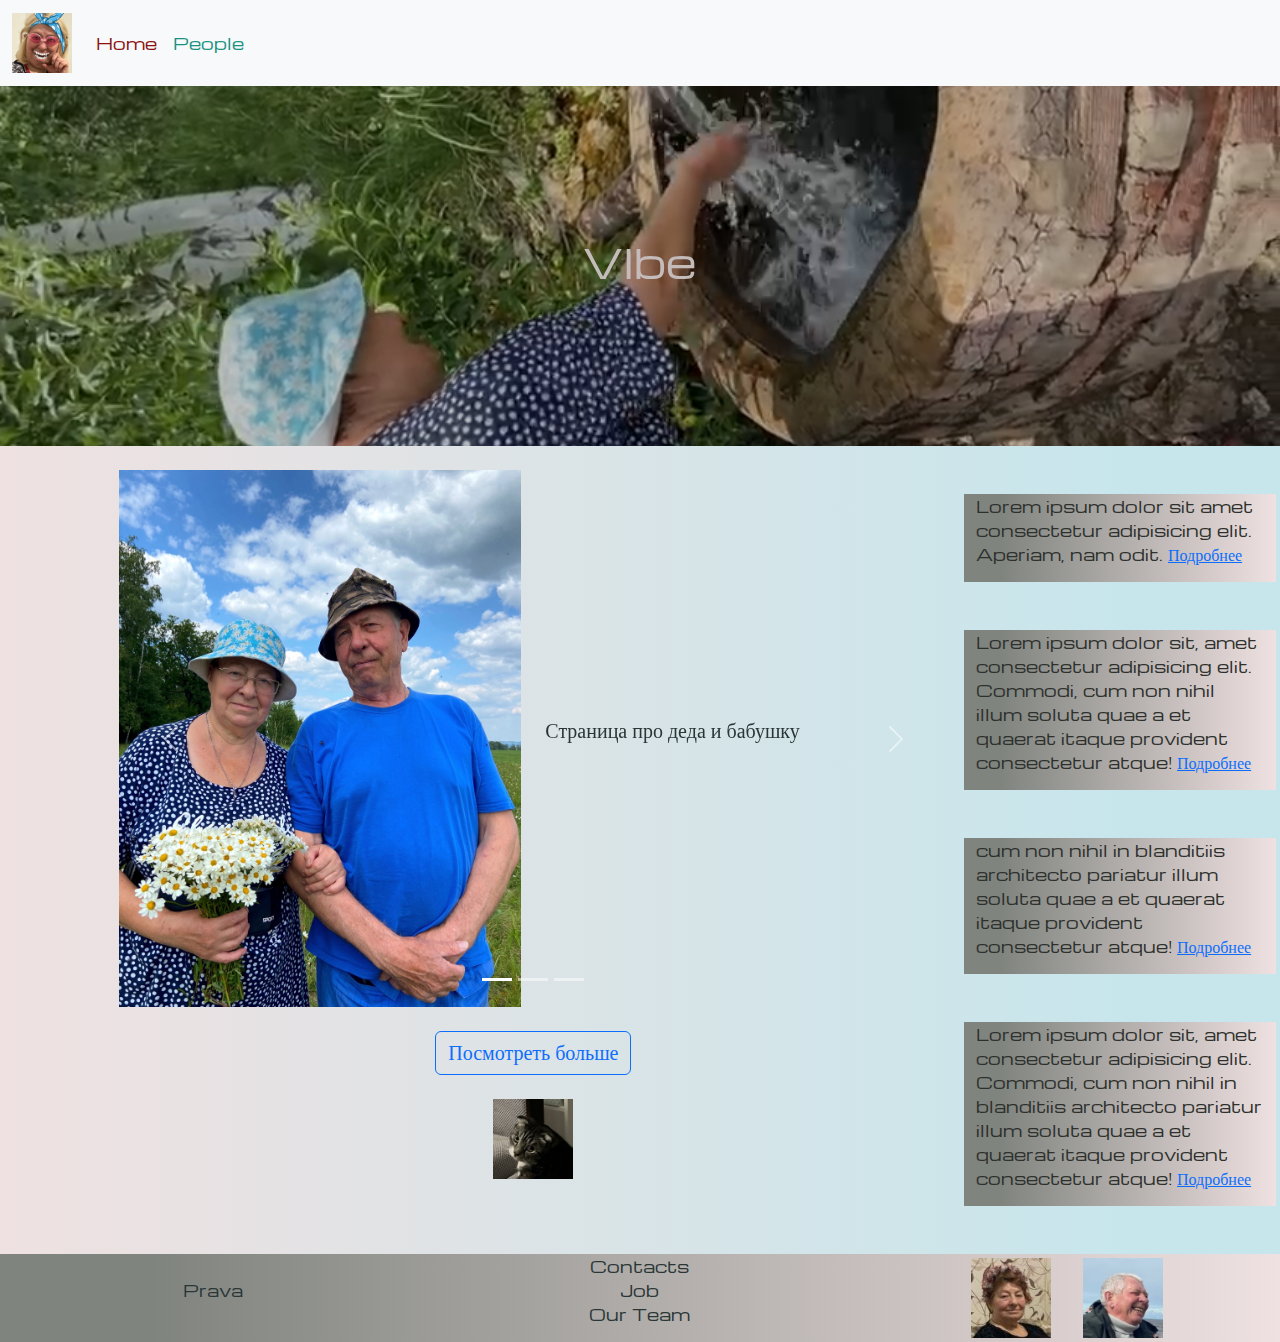
==== index.html @ 9bde8400 "Add files via upload" ====
<!DOCTYPE html>
<html lang="en">

<head>
    <meta charset="UTF-8">
    <meta name="viewport" content="width=device-width, initial-scale=1.0">
    <link href="https://cdn.jsdelivr.net/npm/bootstrap@5.3.3/dist/css/bootstrap.min.css" rel="stylesheet"
        integrity="sha384-QWTKZyjpPEjISv5WaRU9OFeRpok6YctnYmDr5pNlyT2bRjXh0JMhjY6hW+ALEwIH" crossorigin="anonymous">
    <link rel="stylesheet" href="sourse/styles/mycss.css">
    <link rel="stylesheet" href="sourse/styles/videobg.css">

    <link rel="apple-touch-icon" sizes="180x180" href="sourse/files/favicon_io/apple-touch-icon.png">
    <link rel="icon" type="image/png" sizes="32x32" href="sourse/files/favicon_io/favicon-32x32.png">
    <link rel="icon" type="image/png" sizes="16x16" href="sourse/files/favicon_io/favicon-16x16.png">
    <link rel="manifest" href="sourse/files/favicon_io/site.webmanifest">


    <title>Family</title>
</head>

<body>
    <header>
        <nav class="navbar navbar-expand-lg bg-body-tertiary">
            <div class="container-fluid">
                <a class="navbar-brand" href="/"><img src="sourse/files/photo.jpg" alt="logotype"></a>
                <button class="navbar-toggler" type="button" data-bs-toggle="collapse"
                    data-bs-target="#navbarNavAltMarkup" aria-controls="navbarNavAltMarkup" aria-expanded="false"
                    aria-label="Toggle navigation">
                    <span class="navbar-toggler-icon"></span>
                </button>
                <div class="collapse navbar-collapse" id="navbarNavAltMarkup">
                    <div class="navbar-nav">
                        <a class="nav-link active" aria-current="page" href="/">Home</a>
                        <!-- <a class="nav-link" href="#">Features</a> -->
                        <a class="nav-link" href="info.html">People</a>
                        <!-- <a class="nav-link disabled" aria-disabled="true">Disabled</a> -->
                    </div>
                </div>
            </div>
        </nav>
    </header>

    <section>
        <div class="bgvideo">
            <video src="sourse/files/tosamoe.mp4" type="video/mp4" autoplay muted loop></video>
            <div class="effect"></div>
            <div class="video-text">
                <h1>VIbe</h1>
            </div>
        </div>

        <div class="container-fluid mt-4">
            <div class="row">
                <div class="col-lg-1">
                </div>

                <div class="col-lg-8 col-md-12">
                    <div class="row">

                        <div id="carouselExampleIndicators" class="carousel slide" data-bs-ride="carousel">
                            <div class="carousel-indicators">
                                <button type="button" data-bs-target="#carouselExampleIndicators" data-bs-slide-to="0"
                                    class="active" aria-current="true" aria-label="Slide 1"></button>
                                <button type="button" data-bs-target="#carouselExampleIndicators" data-bs-slide-to="1"
                                    aria-label="Slide 2"></button>
                                <button type="button" data-bs-target="#carouselExampleIndicators" data-bs-slide-to="2"
                                    aria-label="Slide 3"></button>
                            </div>
                            <div class="carousel-inner">
                                <div class="carousel-item active">
                                    <div class="d-block w-100">
                                        <div class="row">
                                            <div class="col-lg-6 col-md-6">
                                                <img src="sourse/images/dedandbab.jpg" class="w-100" alt="">
                                            </div>
                                            <div class="col-lg-6 col-md-6 slide-text">
                                                <p class="russian">Страница про деда и бабушку</p>
                                            </div>
                                        </div>
                                    </div>
                                </div>
                                <div class="carousel-item">
                                    <div class="d-block w-100">
                                        <div class="row">
                                            <div class="col-lg-6 col-md-6">
                                                <img src="sourse/images/grandsolo.jpg" class="w-100" alt="">
                                            </div>
                                            <div class="col-lg-6 col-md-6 slide-text">
                                                <p>Lorem ipsum dolor sit, amet consectetur adipisicing elit. Incidunt
                                                    facere nam odit perferendis edit exercitationem cupiditate,
                                                    veritatis placeat tenetur sunt nulla aperiam.</p>
                                            </div>
                                        </div>
                                    </div>
                                </div>
                                <div class="carousel-item">
                                    <div class="d-block w-100">
                                        <div class="row">
                                            <div class="col-lg-6 col-md-6">
                                                <img src="sourse/images/dedsolo.jpg" class="w-100" alt="">
                                            </div>
                                            <div class="col-lg-6 col-md-6 slide-text">
                                                <p>Lorem ipsum dolor sit, amet consectetur adipisicing elit. Incidunt
                                                    facere nam odit perferendis possimus explicabo sapiente impedit
                                                    exercitationem cupiditate, veritatis placeat tenetur sunt nulla
                                                    aperiam.</p>
                                            </div>
                                        </div>
                                    </div>
                                </div>
                            </div>
                            <button class="carousel-control-prev" type="button"
                                data-bs-target="#carouselExampleIndicators" data-bs-slide="prev">
                                <span class="carousel-control-prev-icon" aria-hidden="true"></span>
                                <span class="visually-hidden">Previous</span>
                            </button>
                            <button class="carousel-control-next" type="button"
                                data-bs-target="#carouselExampleIndicators" data-bs-slide="next">
                                <span class="carousel-control-next-icon" aria-hidden="true"></span>
                                <span class="visually-hidden">Next</span>
                            </button>
                        </div>

                        <div class="col-lg-12 col-md-12 text-center mt-4">
                            <button type="button" class="btn btn-outline-primary russian">Посмотреть больше</button>
                        </div>

                        <div class="col-lg-12 col-md-12 text-center mt-4">

                        </div>
                        <div class="col-lg-12 col-md-12 text-center">
                            <img class="kot" style="width: 80px; height: 80px;" src="sourse/files/kot.jpg" alt="">
                        </div>
                    </div>
                </div>
                <div class="col-lg-3 col-md-12">
                    <div class="row px-1">
                        <div class="col-lg-12 sidebar my-4">
                            <p> Lorem ipsum dolor sit amet consectetur adipisicing elit. Aperiam, nam odit. <a
                                    href="#">Подробнее</a></p>
                        </div>
                        <div class="col-lg-12 sidebar my-4">
                            <p>Lorem ipsum dolor sit, amet consectetur adipisicing elit. Commodi, cum non nihil illum
                                soluta quae a et quaerat itaque provident consectetur atque! <a href="#">Подробнее</a>
                            </p>
                        </div>
                        <div class="col-lg-12 sidebar my-4">
                            <p>cum non nihil in blanditiis architecto pariatur illum soluta quae a et quaerat itaque
                                provident consectetur atque! <a href="#">Подробнее</a></p>
                        </div>
                        <div class="col-lg-12 sidebar my-4">
                            <p>Lorem ipsum dolor sit, amet consectetur adipisicing elit. Commodi, cum non nihil in
                                blanditiis architecto pariatur illum soluta quae a et quaerat itaque provident
                                consectetur atque! <a href="#">Подробнее</a></p>
                        </div>
                    </div>
                </div>

            </div>
        </div>
    </section>

    <footer class="mt-4">
        <div class="container-fluid">
            <div class="row">
                <div class="col-lg-4 col-md-12 footer-text text-center">
                    <p>Prava</p>
                </div>
                <div class="col-lg-4 col-md-12 footer-text text-center">
                    <p>Contacts <br>Job <br> Our Team</p>
                </div>
                <div class="col-lg-4 col-md-12 media-links">
                    <img style="width: 80px; height: 80px; margin-inline: 1em;" src="sourse/files/babyshka3.jpg" alt="">
                    <img style="width: 80px; height: 80px; margin-inline: 1em;" src="sourse/files/dedok2.png" alt="">
                </div>
            </div>
        </div>
    </footer>


    <script src="https://cdn.jsdelivr.net/npm/bootstrap@5.3.3/dist/js/bootstrap.bundle.min.js"
        integrity="sha384-YvpcrYf0tY3lHB60NNkmXc5s9fDVZLESaAA55NDzOxhy9GkcIdslK1eN7N6jIeHz"
        crossorigin="anonymous"></script>
</body>

</html>
---- sourse/styles/mycss.css ----
@import url('https://fonts.googleapis.com/css?family=Michroma&display=swap');

body {
    font-family: Michroma, 'Times New Roman';
    background: linear-gradient(90deg, #efe1e1 0%, #c7e6ec 88%);
}

.nav-link {
    color: rgb(25, 146, 130);
}

.navbar-nav .nav-link.active {
    color: rgb(139, 16, 16);
}

.navbar-brand img {
    width: 60px;
}

.navbar-toggler {
    background-color: rgb(11, 11, 11);
}

.sidebar {
    color: #2d302c;
    background: linear-gradient(270deg, #efe1e1 0%, #80847f 88%);
}

.card {
    background: linear-gradient(270deg, #efe1e1 0%, #80847f 88%);
}

.card a {
    text-decoration: none;
    color: #2a3636;
}

.slide-text,
.footer-text {
    color: #2a3636;
    margin: auto auto;
}

footer {
    background: linear-gradient(270deg, #efe1e1 0%, #80847f 88%);
}

.media-links {
    display: flex;
    justify-content: center;
    align-items: center;
}

.kot {
    animation: myAnim 3s cubic-bezier(0.34, 1.56, 0.64, 1) 1s 1000 normal forwards;
}

@keyframes myAnim {

    0%,
    100% {
        transform: translateX(0%);
        transform-origin: 50% 50%;
    }

    15% {
        transform: translateX(-30px) rotate(-6deg);
    }

    30% {
        transform: translateX(15px) rotate(6deg);
    }

    45% {
        transform: translateX(-15px) rotate(-3.6deg);
    }

    60% {
        transform: translateX(9px) rotate(2.4deg);
    }

    75% {
        transform: translateX(-6px) rotate(-1.2deg);
    }
}

.russian {
    font-family: Cambria, Cochin, Georgia, Times, 'Times New Roman', serif;
    font-size: 20px;
}
---- sourse/styles/videobg.css ----
.bgvideo {
    height: 40vh;
    width: 100%;
    position: relative;
    display: flex;
    justify-content: center;
    align-items: center;

}

.bgvideo video {
    height: 40vh;
    width: 100%;
    position: absolute;
    top: 0;
    left: 0;
    object-fit: cover;
    z-index: 1;
}

.effect {
    height: 40vh;
    width: 100%;
    position: absolute;
    top: 0;
    left: 0;
    object-fit: cover;
    z-index: 2;
    background-color: rgba(0, 0, 0, 0.252);
}


.video-text {
    color: rgb(196, 187, 187);
    z-index: 2;
    font-size: 40px;
}
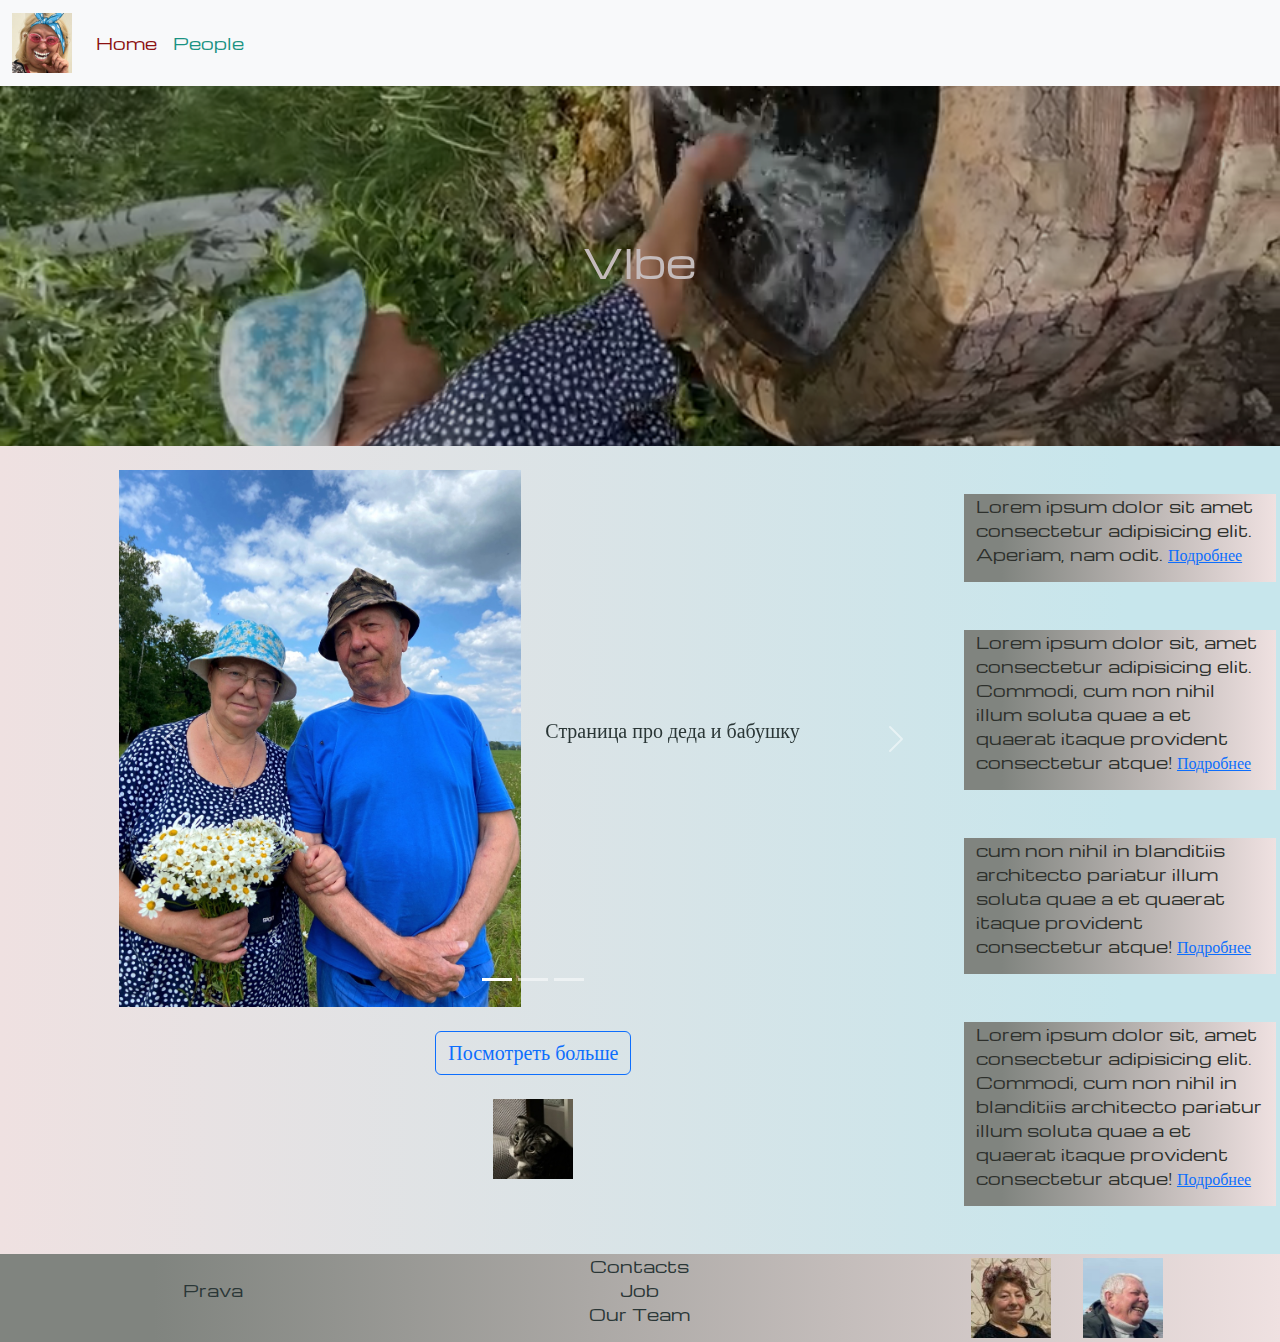
==== commit ce6a0328: "Update index.html" ====
--- a/index.html
+++ b/index.html
@@ -22,7 +22,7 @@
     <header>
         <nav class="navbar navbar-expand-lg bg-body-tertiary">
             <div class="container-fluid">
-                <a class="navbar-brand" href="/"><img src="sourse/files/photo.jpg" alt="logotype"></a>
+                <a class="navbar-brand" href="index.html"><img src="sourse/files/photo.jpg" alt="logotype"></a>
                 <button class="navbar-toggler" type="button" data-bs-toggle="collapse"
                     data-bs-target="#navbarNavAltMarkup" aria-controls="navbarNavAltMarkup" aria-expanded="false"
                     aria-label="Toggle navigation">
@@ -30,7 +30,7 @@
                 </button>
                 <div class="collapse navbar-collapse" id="navbarNavAltMarkup">
                     <div class="navbar-nav">
-                        <a class="nav-link active" aria-current="page" href="/">Home</a>
+                        <a class="nav-link active" aria-current="page" href="index.html">Home</a>
                         <!-- <a class="nav-link" href="#">Features</a> -->
                         <a class="nav-link" href="info.html">People</a>
                         <!-- <a class="nav-link disabled" aria-disabled="true">Disabled</a> -->
@@ -183,4 +183,4 @@
         crossorigin="anonymous"></script>
 </body>
 
-</html>+</html>
--- a/sourse/styles/mycss.css
+++ b/sourse/styles/mycss.css
@@ -18,7 +18,7 @@
 }
 
 .navbar-toggler {
-    background-color: rgb(11, 11, 11);
+    background-color: rgba(220, 200, 200, 0.816);
 }
 
 .sidebar {
@@ -87,4 +87,4 @@
 .russian {
     font-family: Cambria, Cochin, Georgia, Times, 'Times New Roman', serif;
     font-size: 20px;
-}+}
